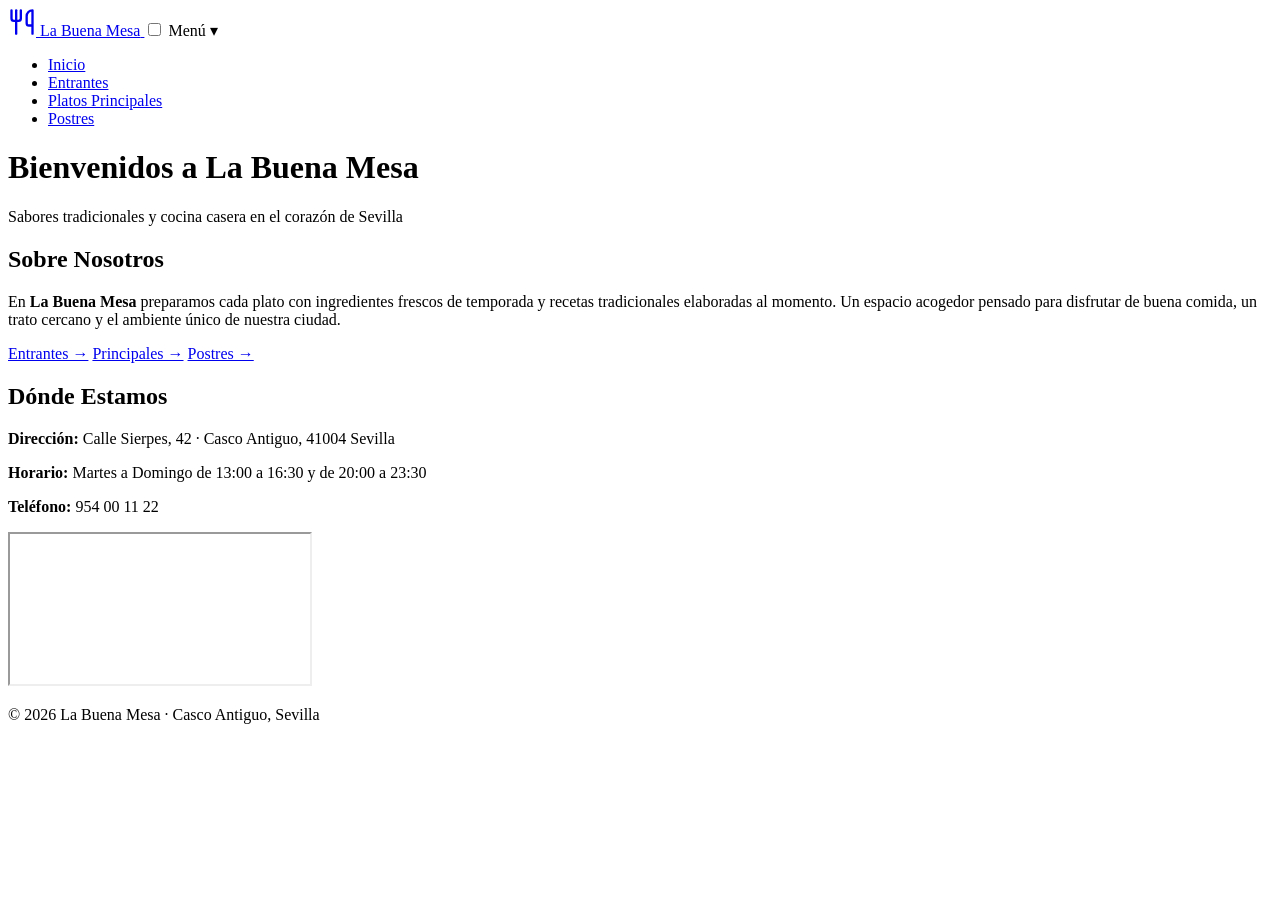
==== dia21/index.html @ 39fe0820 "dia21" ====
<!DOCTYPE html>
<html lang="es">
<head>
  <meta charset="UTF-8">
  <meta name="viewport" content="width=device-width, initial-scale=1.0">
  <title>La Buena Mesa - Restaurante en Sevilla</title>
  <link rel="stylesheet" href="styles.css">
</head>
<body>

  <!-- Barra de navegación con menú desplegable sin JS -->
  <nav class="navbar">
    <a href="index.html" class="logo">
      <svg width="28" height="28" viewBox="0 0 24 24" fill="none" stroke="currentColor" stroke-width="2" stroke-linecap="round" stroke-linejoin="round">
        <path d="M3 2v7c0 1.1.9 2 2 2h4a2 2 0 0 0 2-2V2"/>
        <path d="M7 2v20"/>
        <path d="M21 15V2v0a5 5 0 0 0-5 5v6c0 1.1.9 2 2 2h3Zm0 0v7"/>
      </svg>
      <span>La Buena Mesa</span>
    </a>

    <input type="checkbox" id="menu-toggle" class="menu-toggle">
    <label for="menu-toggle" class="menu-btn">Menú ▾</label>

    <ul class="dropdown-menu">
      <li><a href="index.html" class="activo">Inicio</a></li>
      <li><a href="entrante.html">Entrantes</a></li>
      <li><a href="principal.html">Platos Principales</a></li>
      <li><a href="postre.html">Postres</a></li>
    </ul>
  </nav>

  <!-- Portada de bienvenida -->
  <header>
    <h1>Bienvenidos a La Buena Mesa</h1>
    <p>Sabores tradicionales y cocina casera en el corazón de Sevilla</p>
  </header>

  <main class="menu-container">

    <!-- Descripción del restaurante -->
    <section class="categoria">
      <h2>Sobre Nosotros</h2>
      <p class="texto-inicio">
        En <strong>La Buena Mesa</strong> preparamos cada plato con ingredientes frescos de temporada y recetas tradicionales elaboradas al momento. Un espacio acogedor pensado para disfrutar de buena comida, un trato cercano y el ambiente único de nuestra ciudad.
      </p>

      <div class="accesos-carta">
        <a href="entrante.html" class="tarjeta-enlace">Entrantes →</a>
        <a href="principal.html" class="tarjeta-enlace">Principales →</a>
        <a href="postre.html" class="tarjeta-enlace">Postres →</a>
      </div>
    </section>

    <!-- Ubicación en el centro de Sevilla -->
    <section class="categoria">
      <h2>Dónde Estamos</h2>
      <div class="ubicacion-info">
        <p>
          <strong>Dirección:</strong> Calle Sierpes, 42 · Casco Antiguo, 41004 Sevilla
        </p>
        <p>
          <strong>Horario:</strong> Martes a Domingo de 13:00 a 16:30 y de 20:00 a 23:30
        </p>
        <p>
          <strong>Teléfono:</strong> 954 00 11 22
        </p>
      </div>

      <!-- Mapa incrustado del centro de Sevilla -->
      <div class="mapa-contenedor">
        <iframe 
          title="Ubicación en el centro de Sevilla"
          src="https://openstreetmap.org" 
          loading="lazy">
        </iframe>
      </div>
    </section>

  </main>

  <footer>
    <p>&copy; 2026 La Buena Mesa · Casco Antiguo, Sevilla</p>
  </footer>

</body>
</html>
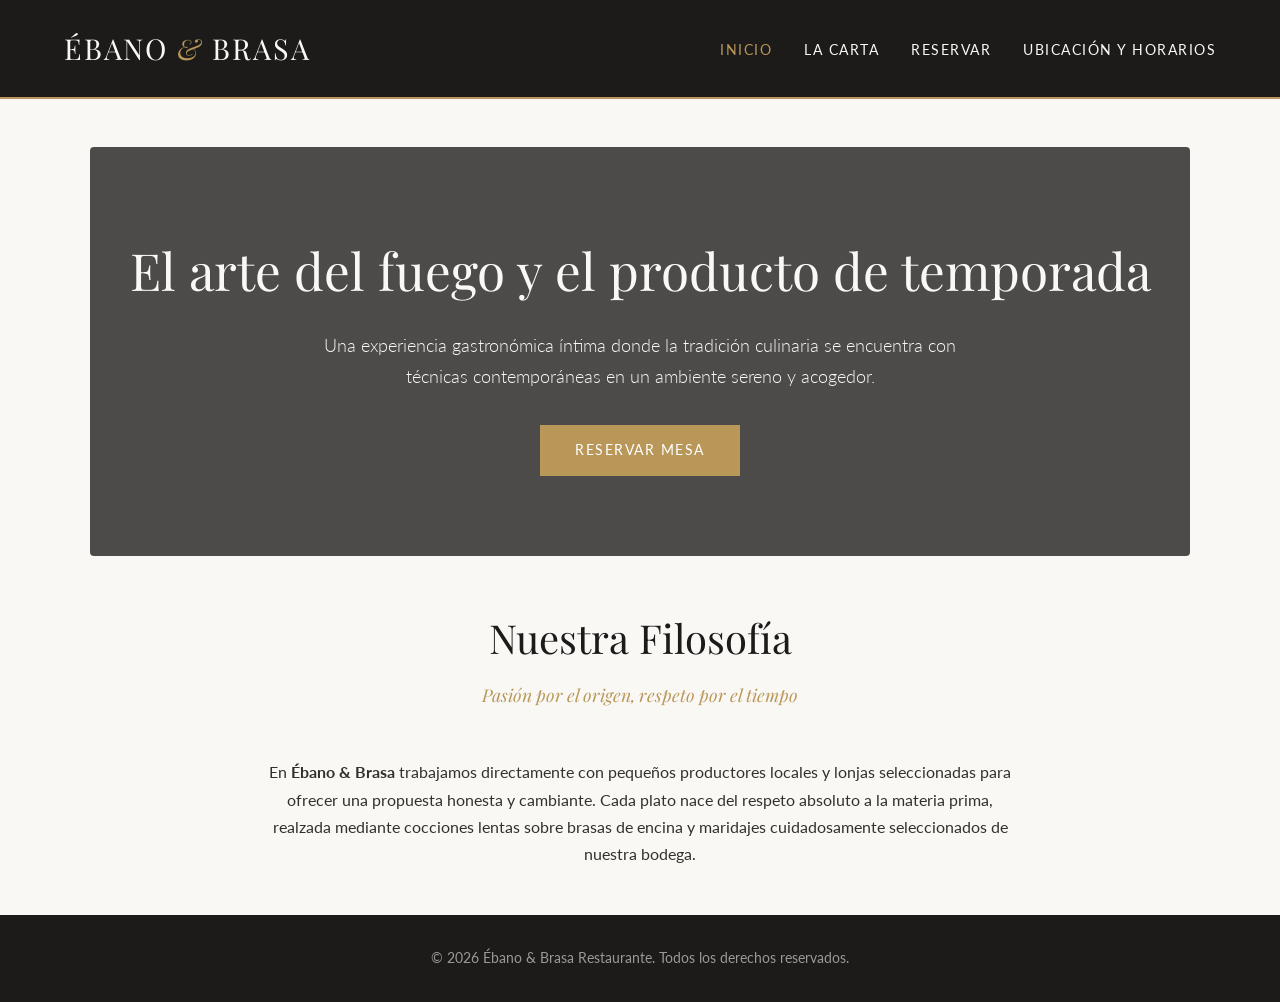
==== commit 49fe9c6f: "pagina web ejemplo" ====
--- a/dia21/index.html
+++ b/dia21/index.html
@@ -1,87 +1,44 @@
 <!DOCTYPE html>
 <html lang="es">
 <head>
-  <meta charset="UTF-8">
-  <meta name="viewport" content="width=device-width, initial-scale=1.0">
-  <title>La Buena Mesa - Restaurante en Sevilla</title>
-  <link rel="stylesheet" href="styles.css">
+    <meta charset="UTF-8">
+    <meta name="viewport" content="width=device-width, initial-scale=1.0">
+    <title>Ébano & Brasa | Alta Cocina Contemporánea</title>
+    <link rel="stylesheet" href="css/main.css">
 </head>
 <body>
 
-  <!-- Barra de navegación con menú desplegable sin JS -->
-  <nav class="navbar">
-    <a href="index.html" class="logo">
-      <svg width="28" height="28" viewBox="0 0 24 24" fill="none" stroke="currentColor" stroke-width="2" stroke-linecap="round" stroke-linejoin="round">
-        <path d="M3 2v7c0 1.1.9 2 2 2h4a2 2 0 0 0 2-2V2"/>
-        <path d="M7 2v20"/>
-        <path d="M21 15V2v0a5 5 0 0 0-5 5v6c0 1.1.9 2 2 2h3Zm0 0v7"/>
-      </svg>
-      <span>La Buena Mesa</span>
-    </a>
+    <header>
+        <a href="index.html" class="logo">ÉBANO <span>&</span> BRASA</a>
+        <nav>
+            <ul>
+                <li><a href="index.html" class="activo">Inicio</a></li>
+                <li><a href="carta.html">La Carta</a></li>
+                <li><a href="reservar.html">Reservar</a></li>
+                <li><a href="acerca.html">Ubicación y Horarios</a></li>
+            </ul>
+        </nav>
+    </header>
 
-    <input type="checkbox" id="menu-toggle" class="menu-toggle">
-    <label for="menu-toggle" class="menu-btn">Menú ▾</label>
+    <main>
+        <section class="hero">
+            <h1>El arte del fuego y el producto de temporada</h1>
+            <p>Una experiencia gastronómica íntima donde la tradición culinaria se encuentra con técnicas contemporáneas en un ambiente sereno y acogedor.</p>
+            <a href="reservar.html" class="btn">Reservar Mesa</a>
+        </section>
 
-    <ul class="dropdown-menu">
-      <li><a href="index.html" class="activo">Inicio</a></li>
-      <li><a href="entrante.html">Entrantes</a></li>
-      <li><a href="principal.html">Platos Principales</a></li>
-      <li><a href="postre.html">Postres</a></li>
-    </ul>
-  </nav>
+        <section class="historia">
+            <h2 class="titulo-seccion">Nuestra Filosofía</h2>
+            <p class="subtitulo-seccion">Pasión por el origen, respeto por el tiempo</p>
+            <p>
+                En <strong>Ébano & Brasa</strong> trabajamos directamente con pequeños productores locales y lonjas seleccionadas para ofrecer una propuesta honesta y cambiante. Cada plato nace del respeto absoluto a la materia prima, realzada mediante cocciones lentas sobre brasas de encina y maridajes cuidadosamente seleccionados de nuestra bodega.
+            </p>
+        </section>
+    </main>
 
-  <!-- Portada de bienvenida -->
-  <header>
-    <h1>Bienvenidos a La Buena Mesa</h1>
-    <p>Sabores tradicionales y cocina casera en el corazón de Sevilla</p>
-  </header>
-
-  <main class="menu-container">
-
-    <!-- Descripción del restaurante -->
-    <section class="categoria">
-      <h2>Sobre Nosotros</h2>
-      <p class="texto-inicio">
-        En <strong>La Buena Mesa</strong> preparamos cada plato con ingredientes frescos de temporada y recetas tradicionales elaboradas al momento. Un espacio acogedor pensado para disfrutar de buena comida, un trato cercano y el ambiente único de nuestra ciudad.
-      </p>
-
-      <div class="accesos-carta">
-        <a href="entrante.html" class="tarjeta-enlace">Entrantes →</a>
-        <a href="principal.html" class="tarjeta-enlace">Principales →</a>
-        <a href="postre.html" class="tarjeta-enlace">Postres →</a>
-      </div>
-    </section>
-
-    <!-- Ubicación en el centro de Sevilla -->
-    <section class="categoria">
-      <h2>Dónde Estamos</h2>
-      <div class="ubicacion-info">
-        <p>
-          <strong>Dirección:</strong> Calle Sierpes, 42 · Casco Antiguo, 41004 Sevilla
-        </p>
-        <p>
-          <strong>Horario:</strong> Martes a Domingo de 13:00 a 16:30 y de 20:00 a 23:30
-        </p>
-        <p>
-          <strong>Teléfono:</strong> 954 00 11 22
-        </p>
-      </div>
-
-      <!-- Mapa incrustado del centro de Sevilla -->
-      <div class="mapa-contenedor">
-        <iframe 
-          title="Ubicación en el centro de Sevilla"
-          src="https://openstreetmap.org" 
-          loading="lazy">
-        </iframe>
-      </div>
-    </section>
-
-  </main>
-
-  <footer>
-    <p>&copy; 2026 La Buena Mesa · Casco Antiguo, Sevilla</p>
-  </footer>
+    <footer>
+        <p>&copy; 2026 Ébano & Brasa Restaurante. Todos los derechos reservados.</p>
+    </footer>
 
 </body>
-</html>
+</html>
--- a/dia21/css/main.css
+++ b/dia21/css/main.css
@@ -0,0 +1,299 @@
+/* Importar fuentes elegantes desde Google Fonts */
+@import url('https://fonts.googleapis.com/css2?family=Lato:wght@300;400;700&family=Playfair+Display:ital,wght@0,400;0,700;1,400&display=swap');
+
+:root {
+    --color-fondo: #faf8f5;
+    --color-oscuro: #1c1b1a;
+    --color-dorado: #b89758;
+    --color-dorado-hover: #9c7d43;
+    --color-texto: #33312e;
+    --color-gris-suave: #e6e2da;
+    --fuente-titulos: 'Playfair Display', serif;
+    --fuente-cuerpo: 'Lato', sans-serif;
+}
+
+* {
+    margin: 0;
+    padding: 0;
+    box-sizing: border-box;
+}
+
+body {
+    background-color: var(--color-fondo);
+    color: var(--color-texto);
+    font-family: var(--fuente-cuerpo);
+    line-height: 1.7;
+    display: flex;
+    flex-direction: column;
+    min-height: 100vh;
+}
+
+/* Navegación */
+header {
+    background-color: var(--color-oscuro);
+    padding: 1.5rem 5%;
+    display: flex;
+    justify-content: space-between;
+    align-items: center;
+    border-bottom: 2px solid var(--color-dorado);
+}
+
+.logo {
+    font-family: var(--fuente-titulos);
+    color: var(--color-fondo);
+    font-size: 1.8rem;
+    text-decoration: none;
+    letter-spacing: 2px;
+}
+
+.logo span {
+    color: var(--color-dorado);
+    font-style: italic;
+}
+
+nav ul {
+    list-style: none;
+    display: flex;
+    gap: 2rem;
+}
+
+nav a {
+    color: var(--color-fondo);
+    text-decoration: none;
+    text-transform: uppercase;
+    font-size: 0.85rem;
+    letter-spacing: 1.5px;
+    transition: color 0.3s ease;
+}
+
+nav a:hover, nav a.activo {
+    color: var(--color-dorado);
+}
+
+/* Contenedor Principal */
+main {
+    flex: 1;
+    max-width: 1100px;
+    width: 90%;
+    margin: 3rem auto;
+}
+
+h1, h2, h3 {
+    font-family: var(--fuente-titulos);
+    color: var(--color-oscuro);
+    font-weight: 400;
+}
+
+.titulo-seccion {
+    text-align: center;
+    font-size: 2.5rem;
+    margin-bottom: 0.5rem;
+}
+
+.subtitulo-seccion {
+    text-align: center;
+    color: var(--color-dorado);
+    font-style: italic;
+    font-family: var(--fuente-titulos);
+    margin-bottom: 3rem;
+    font-size: 1.1rem;
+}
+
+/* Portada (index.html) */
+.hero {
+    text-align: center;
+    padding: 5rem 2rem;
+    background: linear-gradient(rgba(28, 27, 26, 0.78), rgba(28, 27, 26, 0.78)), 
+                url('https://placehold.co/1200x600/2a2826/b89758?text=Ambiente+del+Restaurante') center/cover;
+    color: var(--color-fondo);
+    border-radius: 4px;
+    margin-bottom: 3rem;
+}
+
+.hero h1 {
+    color: var(--color-fondo);
+    font-size: 3.2rem;
+    margin-bottom: 1rem;
+}
+
+.hero p {
+    max-width: 650px;
+    margin: 0 auto 2rem auto;
+    font-size: 1.15rem;
+    font-weight: 300;
+}
+
+.btn {
+    display: inline-block;
+    background-color: var(--color-dorado);
+    color: #fff;
+    padding: 0.9rem 2.2rem;
+    text-decoration: none;
+    text-transform: uppercase;
+    letter-spacing: 1.5px;
+    font-size: 0.85rem;
+    border: none;
+    cursor: pointer;
+    transition: background-color 0.3s ease;
+}
+
+.btn:hover {
+    background-color: var(--color-dorado-hover);
+}
+
+.historia {
+    text-align: center;
+    max-width: 750px;
+    margin: 0 auto;
+}
+
+/* Carta (carta.html) */
+.grid-carta {
+    display: grid;
+    grid-template-columns: repeat(auto-fit, minmax(300px, 1fr));
+    gap: 2.5rem;
+}
+
+.plato-card {
+    background: #fff;
+    border: 1px solid var(--color-gris-suave);
+    transition: transform 0.3s ease;
+}
+
+.plato-card:hover {
+    transform: translateY(-4px);
+}
+
+.plato-img {
+    width: 100%;
+    height: 220px;
+    background-color: #e2dcd0;
+    object-fit: cover;
+    display: block;
+}
+
+.plato-info {
+    padding: 1.5rem;
+}
+
+.plato-header {
+    display: flex;
+    justify-content: space-between;
+    align-items: baseline;
+    border-bottom: 1px dotted var(--color-dorado);
+    padding-bottom: 0.5rem;
+    margin-bottom: 0.8rem;
+}
+
+.plato-header h3 {
+    font-size: 1.3rem;
+}
+
+.precio {
+    color: var(--color-dorado);
+    font-weight: 700;
+    font-size: 1.1rem;
+}
+
+/* Formulario de Reservas (reservar.html) */
+.contenedor-reserva {
+    max-width: 600px;
+    margin: 0 auto;
+    background: #fff;
+    padding: 2.5rem;
+    border: 1px solid var(--color-gris-suave);
+}
+
+.grupo-form {
+    margin-bottom: 1.5rem;
+}
+
+.grupo-form label {
+    display: block;
+    margin-bottom: 0.5rem;
+    font-size: 0.9rem;
+    text-transform: uppercase;
+    letter-spacing: 1px;
+}
+
+.grupo-form input,
+.grupo-form select,
+.grupo-form textarea {
+    width: 100%;
+    padding: 0.8rem;
+    border: 1px solid #ccc;
+    font-family: var(--fuente-cuerpo);
+    font-size: 1rem;
+    background-color: var(--color-fondo);
+}
+
+.grupo-form input:focus,
+.grupo-form select:focus,
+.grupo-form textarea:focus {
+    outline: none;
+    border-color: var(--color-dorado);
+}
+
+/* Acerca de / Ubicación (acerca.html) */
+.grid-acerca {
+    display: grid;
+    grid-template-columns: 1fr 1fr;
+    gap: 3rem;
+    align-items: start;
+}
+
+.caja-info {
+    background: #fff;
+    padding: 2rem;
+    border: 1px solid var(--color-gris-suave);
+}
+
+.caja-info h3 {
+    font-size: 1.5rem;
+    margin-bottom: 1rem;
+    color: var(--color-dorado);
+}
+
+.lista-horarios {
+    list-style: none;
+}
+
+.lista-horarios li {
+    display: flex;
+    justify-content: space-between;
+    padding: 0.6rem 0;
+    border-bottom: 1px solid var(--color-gris-suave);
+}
+
+.mapa-placeholder {
+    width: 100%;
+    height: 250px;
+    background-color: #e2dcd0;
+    display: flex;
+    align-items: center;
+    justify-content: center;
+    color: var(--color-texto);
+    margin-top: 1.5rem;
+    border: 1px solid var(--color-gris-suave);
+}
+
+/* Pie de página */
+footer {
+    background-color: var(--color-oscuro);
+    color: #999;
+    text-align: center;
+    padding: 2rem;
+    font-size: 0.85rem;
+    margin-top: auto;
+}
+
+/* Adaptación a móviles */
+@media (max-width: 768px) {
+    header {
+        flex-direction: column;
+        gap: 1rem;
+    }
+    .grid-acerca {
+        grid-template-columns: 1fr;
+    }
+}
